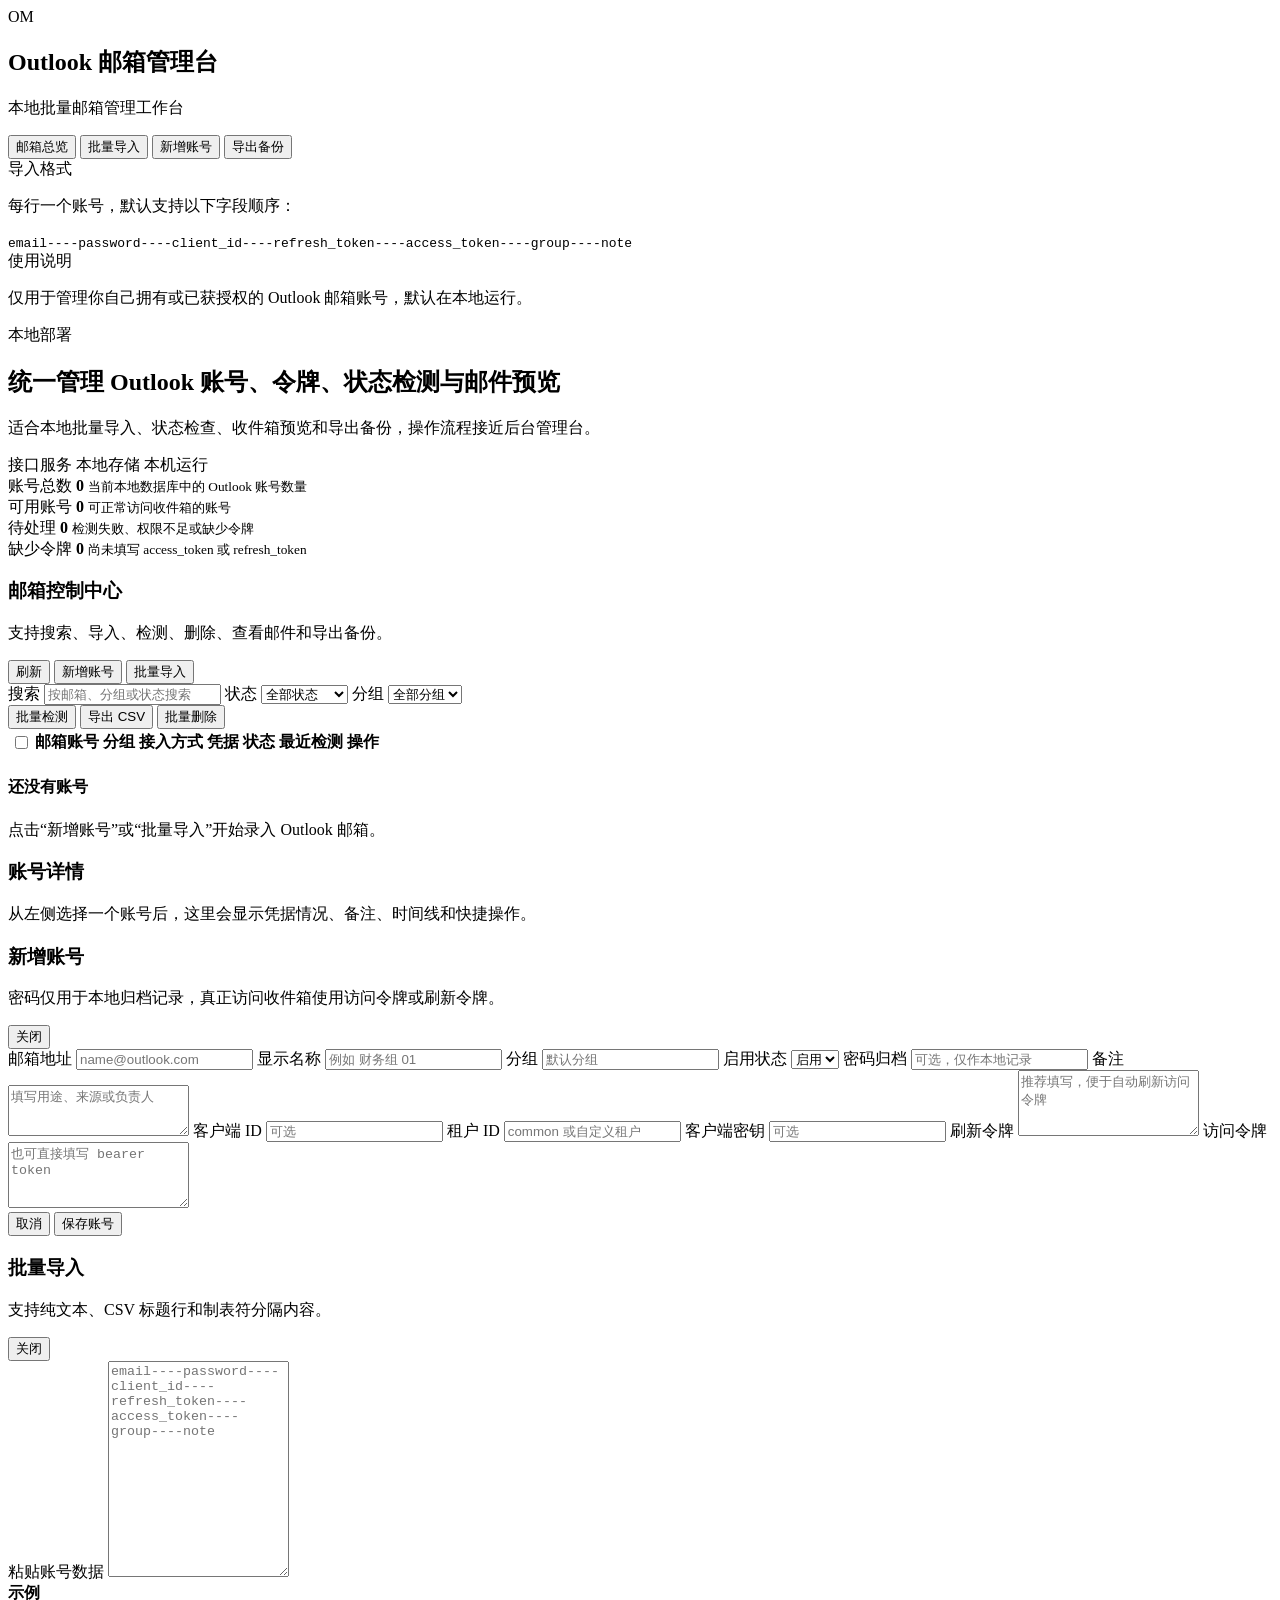
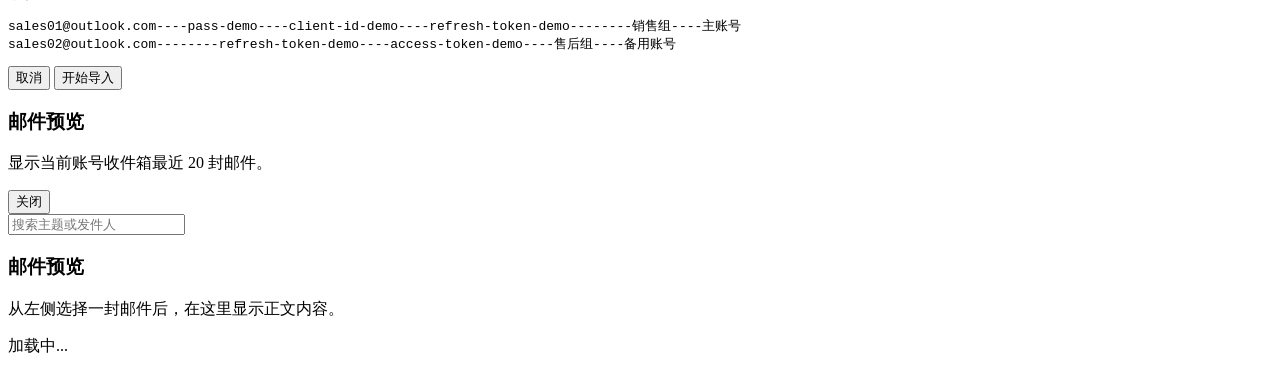
==== frontend/templates/index.html @ 4e81cc91 "Initial import" ====
<!DOCTYPE html>
<html lang="zh-CN">
<head>
    <meta charset="UTF-8">
    <meta name="viewport" content="width=device-width, initial-scale=1.0">
    <title>Outlook 邮箱管理台</title>
    <link rel="stylesheet" href="/static/css/app.css">
</head>
<body>
    <div class="shell">
        <aside class="sidebar">
            <div class="brand">
                <div class="brand-mark">OM</div>
                <div>
                    <h1>Outlook 邮箱管理台</h1>
                    <p>本地批量邮箱管理工作台</p>
                </div>
            </div>

            <nav class="nav">
                <button class="nav-item is-active" type="button">邮箱总览</button>
                <button class="nav-item" type="button" id="navImport">批量导入</button>
                <button class="nav-item" type="button" id="navAdd">新增账号</button>
                <button class="nav-item" type="button" id="navExport">导出备份</button>
            </nav>

            <section class="side-card">
                <span class="side-card-label">导入格式</span>
                <p>每行一个账号，默认支持以下字段顺序：</p>
                <code>email----password----client_id----refresh_token----access_token----group----note</code>
            </section>

            <section class="side-card">
                <span class="side-card-label">使用说明</span>
                <p>仅用于管理你自己拥有或已获授权的 Outlook 邮箱账号，默认在本地运行。</p>
            </section>
        </aside>

        <main class="main">
            <header class="hero">
                <div>
                    <span class="hero-kicker">本地部署</span>
                    <h2>统一管理 Outlook 账号、令牌、状态检测与邮件预览</h2>
                    <p>适合本地批量导入、状态检查、收件箱预览和导出备份，操作流程接近后台管理台。</p>
                </div>
                <div class="hero-badges">
                    <span class="badge-pill">接口服务</span>
                    <span class="badge-pill">本地存储</span>
                    <span class="badge-pill">本机运行</span>
                </div>
            </header>

            <section class="stats-grid">
                <article class="stat-card">
                    <span class="stat-label">账号总数</span>
                    <strong id="statTotal">0</strong>
                    <small>当前本地数据库中的 Outlook 账号数量</small>
                </article>
                <article class="stat-card accent-emerald">
                    <span class="stat-label">可用账号</span>
                    <strong id="statHealthy">0</strong>
                    <small>可正常访问收件箱的账号</small>
                </article>
                <article class="stat-card accent-amber">
                    <span class="stat-label">待处理</span>
                    <strong id="statAttention">0</strong>
                    <small>检测失败、权限不足或缺少令牌</small>
                </article>
                <article class="stat-card accent-sky">
                    <span class="stat-label">缺少令牌</span>
                    <strong id="statTokenless">0</strong>
                    <small>尚未填写 access_token 或 refresh_token</small>
                </article>
            </section>

            <section class="panel controls-panel">
                <div class="panel-header">
                    <div>
                        <h3>邮箱控制中心</h3>
                        <p>支持搜索、导入、检测、删除、查看邮件和导出备份。</p>
                    </div>
                    <div class="actions">
                        <button class="btn btn-muted" id="refreshBtn" type="button">刷新</button>
                        <button class="btn btn-secondary" id="addBtn" type="button">新增账号</button>
                        <button class="btn btn-primary" id="importBtn" type="button">批量导入</button>
                    </div>
                </div>

                <div class="toolbar">
                    <label class="field field-grow">
                        <span>搜索</span>
                        <input type="search" id="searchInput" placeholder="按邮箱、分组或状态搜索">
                    </label>
                    <label class="field">
                        <span>状态</span>
                        <select id="statusFilter">
                            <option value="all">全部状态</option>
                            <option value="ready">正常</option>
                            <option value="pending">待检查</option>
                            <option value="insufficient_scope">权限不足</option>
                            <option value="failed">检查失败</option>
                            <option value="needs_token">需补充令牌</option>
                        </select>
                    </label>
                    <label class="field">
                        <span>分组</span>
                        <select id="groupFilter">
                            <option value="all">全部分组</option>
                        </select>
                    </label>
                    <div class="toolbar-actions">
                        <button class="btn btn-muted" id="batchCheckBtn" type="button">批量检测</button>
                        <button class="btn btn-muted" id="exportBtn" type="button">导出 CSV</button>
                        <button class="btn btn-danger" id="batchDeleteBtn" type="button">批量删除</button>
                    </div>
                </div>
            </section>

            <section class="workspace">
                <article class="panel table-panel">
                    <div class="table-wrap">
                        <table>
                            <thead>
                                <tr>
                                    <th class="checkbox-cell"><input type="checkbox" id="selectAll"></th>
                                    <th>邮箱账号</th>
                                    <th>分组</th>
                                    <th>接入方式</th>
                                    <th>凭据</th>
                                    <th>状态</th>
                                    <th>最近检测</th>
                                    <th>操作</th>
                                </tr>
                            </thead>
                            <tbody id="accountsTableBody"></tbody>
                        </table>
                    </div>
                    <div class="empty-state hidden" id="emptyState">
                        <h4>还没有账号</h4>
                        <p>点击“新增账号”或“批量导入”开始录入 Outlook 邮箱。</p>
                    </div>
                </article>

                <aside class="panel detail-panel" id="detailPanel">
                    <div class="detail-placeholder">
                        <h3>账号详情</h3>
                        <p>从左侧选择一个账号后，这里会显示凭据情况、备注、时间线和快捷操作。</p>
                    </div>
                </aside>
            </section>
        </main>
    </div>

    <div class="modal hidden" id="accountModal">
        <div class="modal-card modal-large">
            <div class="modal-header">
                <div>
                    <h3 id="accountModalTitle">新增账号</h3>
                    <p>密码仅用于本地归档记录，真正访问收件箱使用访问令牌或刷新令牌。</p>
                </div>
                <button class="icon-btn" type="button" data-close="accountModal">关闭</button>
            </div>
            <form id="accountForm" class="form-grid">
                <input type="hidden" id="accountId">
                <label class="field">
                    <span>邮箱地址</span>
                    <input type="email" id="email" required placeholder="name@outlook.com">
                </label>
                <label class="field">
                    <span>显示名称</span>
                    <input type="text" id="display_name" placeholder="例如 财务组 01">
                </label>
                <label class="field">
                    <span>分组</span>
                    <input type="text" id="group_name" placeholder="默认分组">
                </label>
                <label class="field">
                    <span>启用状态</span>
                    <select id="is_active">
                        <option value="true">启用</option>
                        <option value="false">停用</option>
                    </select>
                </label>
                <label class="field field-span-2">
                    <span>密码归档</span>
                    <input type="text" id="password" placeholder="可选，仅作本地记录">
                </label>
                <label class="field field-span-2">
                    <span>备注</span>
                    <textarea id="note" rows="3" placeholder="填写用途、来源或负责人"></textarea>
                </label>
                <label class="field">
                    <span>客户端 ID</span>
                    <input type="text" id="client_id" placeholder="可选">
                </label>
                <label class="field">
                    <span>租户 ID</span>
                    <input type="text" id="tenant_id" placeholder="common 或自定义租户">
                </label>
                <label class="field field-span-2">
                    <span>客户端密钥</span>
                    <input type="text" id="client_secret" placeholder="可选">
                </label>
                <label class="field field-span-2">
                    <span>刷新令牌</span>
                    <textarea id="refresh_token" rows="4" placeholder="推荐填写，便于自动刷新访问令牌"></textarea>
                </label>
                <label class="field field-span-2">
                    <span>访问令牌</span>
                    <textarea id="access_token" rows="4" placeholder="也可直接填写 bearer token"></textarea>
                </label>
                <div class="modal-footer field-span-2">
                    <button class="btn btn-muted" type="button" data-close="accountModal">取消</button>
                    <button class="btn btn-primary" type="submit">保存账号</button>
                </div>
            </form>
        </div>
    </div>

    <div class="modal hidden" id="importModal">
        <div class="modal-card">
            <div class="modal-header">
                <div>
                    <h3>批量导入</h3>
                    <p>支持纯文本、CSV 标题行和制表符分隔内容。</p>
                </div>
                <button class="icon-btn" type="button" data-close="importModal">关闭</button>
            </div>
            <label class="field">
                <span>粘贴账号数据</span>
                <textarea id="importText" rows="14" placeholder="email----password----client_id----refresh_token----access_token----group----note"></textarea>
            </label>
            <div class="import-example">
                <strong>示例</strong>
                <pre>sales01@outlook.com----pass-demo----client-id-demo----refresh-token-demo--------销售组----主账号
sales02@outlook.com--------refresh-token-demo----access-token-demo----售后组----备用账号</pre>
            </div>
            <div class="modal-footer">
                <button class="btn btn-muted" type="button" data-close="importModal">取消</button>
                <button class="btn btn-primary" type="button" id="submitImportBtn">开始导入</button>
            </div>
        </div>
    </div>

    <div class="modal hidden" id="emailModal">
        <div class="modal-card modal-mail">
            <div class="modal-header">
                <div>
                    <h3 id="emailModalTitle">邮件预览</h3>
                    <p>显示当前账号收件箱最近 20 封邮件。</p>
                </div>
                <button class="icon-btn" type="button" data-close="emailModal">关闭</button>
            </div>
            <div class="mail-layout">
                <div class="mail-list-wrap">
                    <div class="mail-search">
                        <input type="search" id="mailSearchInput" placeholder="搜索主题或发件人">
                    </div>
                    <div class="mail-list" id="mailList"></div>
                </div>
                <div class="mail-preview" id="mailPreview">
                    <div class="detail-placeholder">
                        <h3>邮件预览</h3>
                        <p>从左侧选择一封邮件后，在这里显示正文内容。</p>
                    </div>
                </div>
            </div>
        </div>
    </div>

    <div class="toast-container" id="toastContainer"></div>
    <div class="loading hidden" id="loadingOverlay">
        <div class="loading-card">
            <div class="spinner"></div>
            <p id="loadingText">加载中...</p>
        </div>
    </div>

    <script src="/static/js/app.js"></script>
</body>
</html>
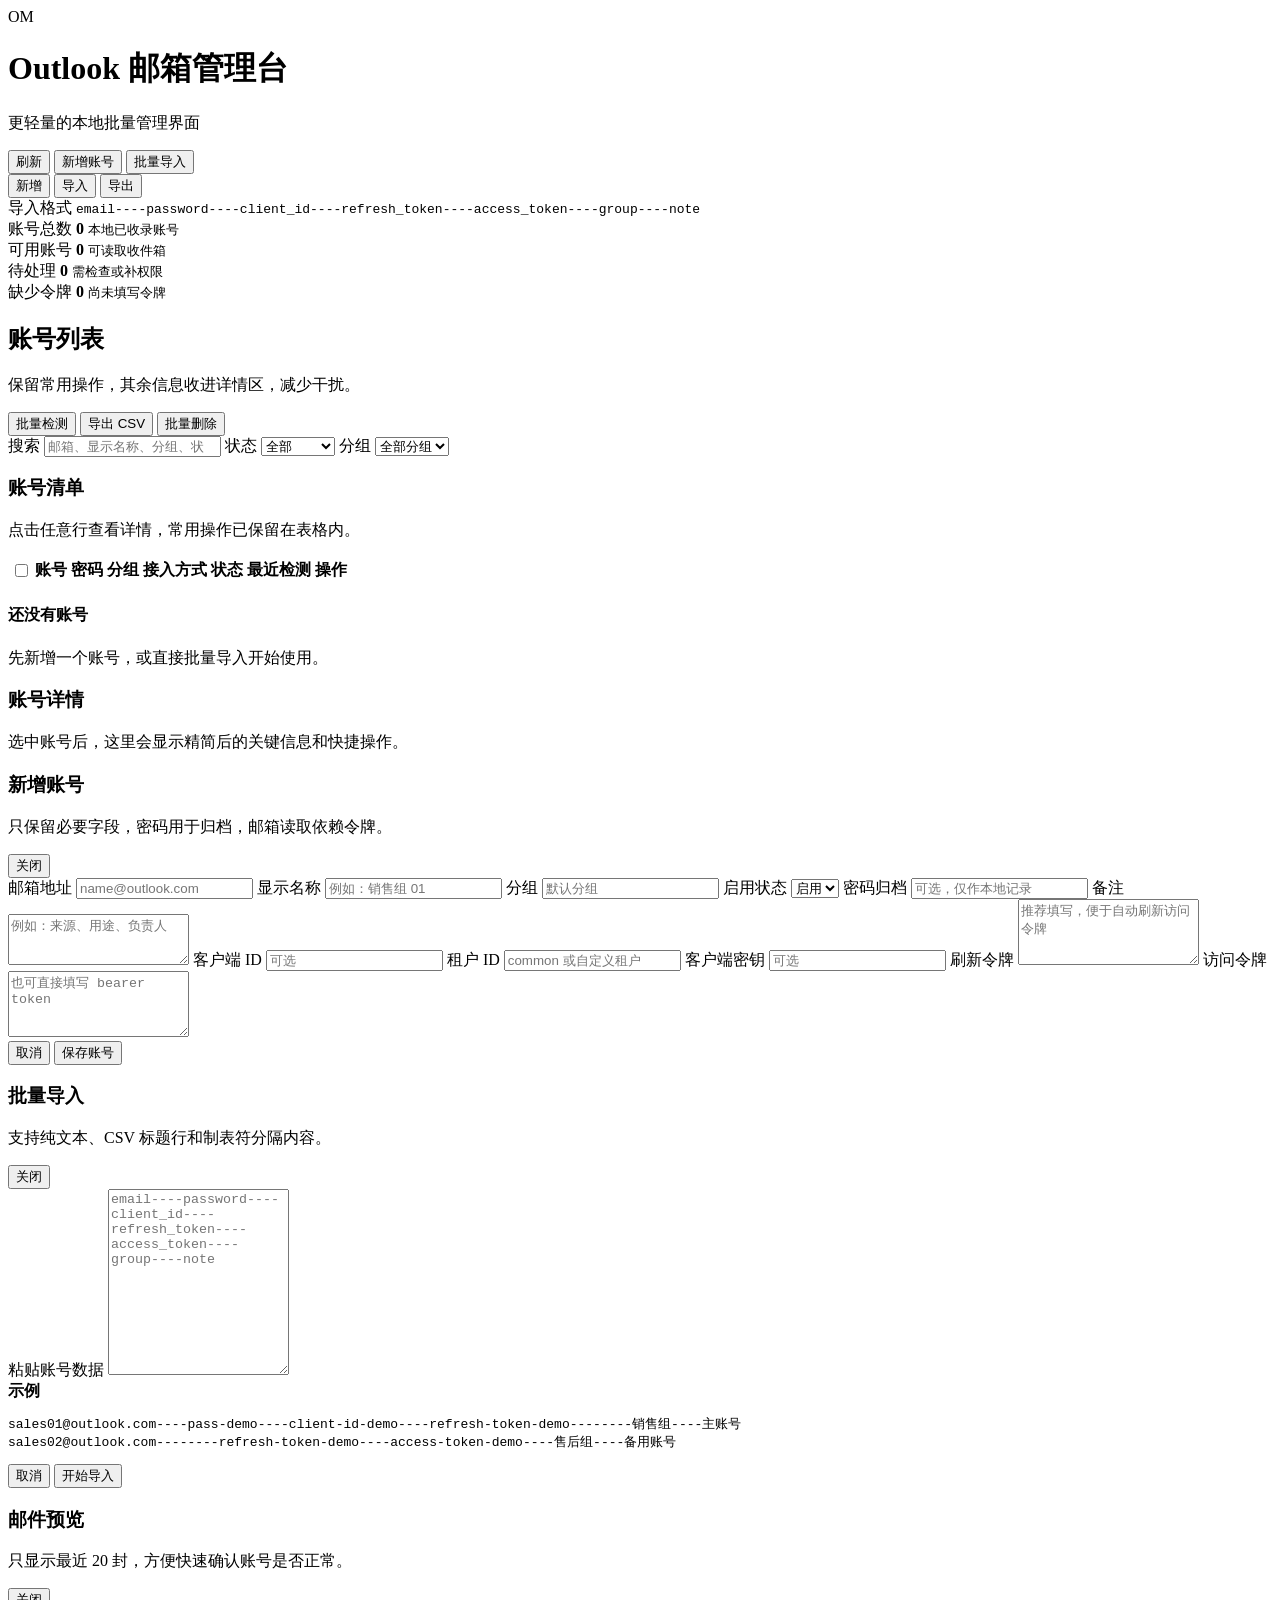
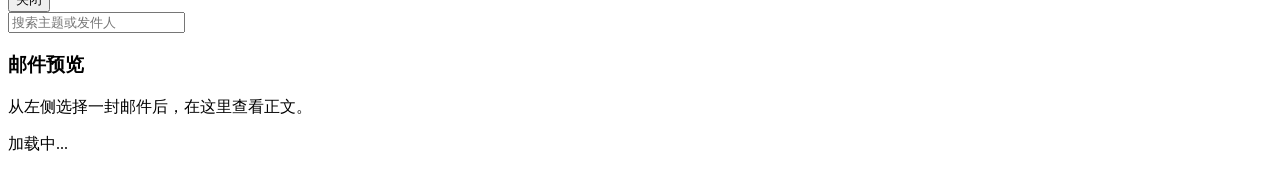
==== commit 31404da0: "Simplify UI and show credentials in account list" ====
--- a/frontend/templates/index.html
+++ b/frontend/templates/index.html
@@ -8,147 +8,134 @@
 </head>
 <body>
     <div class="shell">
-        <aside class="sidebar">
-            <div class="brand">
-                <div class="brand-mark">OM</div>
-                <div>
-                    <h1>Outlook 邮箱管理台</h1>
-                    <p>本地批量邮箱管理工作台</p>
-                </div>
-            </div>
-
-            <nav class="nav">
-                <button class="nav-item is-active" type="button">邮箱总览</button>
-                <button class="nav-item" type="button" id="navImport">批量导入</button>
-                <button class="nav-item" type="button" id="navAdd">新增账号</button>
-                <button class="nav-item" type="button" id="navExport">导出备份</button>
-            </nav>
-
-            <section class="side-card">
-                <span class="side-card-label">导入格式</span>
-                <p>每行一个账号，默认支持以下字段顺序：</p>
-                <code>email----password----client_id----refresh_token----access_token----group----note</code>
-            </section>
-
-            <section class="side-card">
-                <span class="side-card-label">使用说明</span>
-                <p>仅用于管理你自己拥有或已获授权的 Outlook 邮箱账号，默认在本地运行。</p>
-            </section>
-        </aside>
-
-        <main class="main">
-            <header class="hero">
-                <div>
-                    <span class="hero-kicker">本地部署</span>
-                    <h2>统一管理 Outlook 账号、令牌、状态检测与邮件预览</h2>
-                    <p>适合本地批量导入、状态检查、收件箱预览和导出备份，操作流程接近后台管理台。</p>
-                </div>
-                <div class="hero-badges">
-                    <span class="badge-pill">接口服务</span>
-                    <span class="badge-pill">本地存储</span>
-                    <span class="badge-pill">本机运行</span>
-                </div>
-            </header>
-
-            <section class="stats-grid">
-                <article class="stat-card">
-                    <span class="stat-label">账号总数</span>
-                    <strong id="statTotal">0</strong>
-                    <small>当前本地数据库中的 Outlook 账号数量</small>
-                </article>
-                <article class="stat-card accent-emerald">
-                    <span class="stat-label">可用账号</span>
-                    <strong id="statHealthy">0</strong>
-                    <small>可正常访问收件箱的账号</small>
-                </article>
-                <article class="stat-card accent-amber">
-                    <span class="stat-label">待处理</span>
-                    <strong id="statAttention">0</strong>
-                    <small>检测失败、权限不足或缺少令牌</small>
-                </article>
-                <article class="stat-card accent-sky">
-                    <span class="stat-label">缺少令牌</span>
-                    <strong id="statTokenless">0</strong>
-                    <small>尚未填写 access_token 或 refresh_token</small>
-                </article>
-            </section>
-
-            <section class="panel controls-panel">
-                <div class="panel-header">
+        <header class="topbar panel">
+            <div class="topbar-main">
+                <div class="brand">
+                    <div class="brand-mark">OM</div>
                     <div>
-                        <h3>邮箱控制中心</h3>
-                        <p>支持搜索、导入、检测、删除、查看邮件和导出备份。</p>
-                    </div>
-                    <div class="actions">
-                        <button class="btn btn-muted" id="refreshBtn" type="button">刷新</button>
-                        <button class="btn btn-secondary" id="addBtn" type="button">新增账号</button>
-                        <button class="btn btn-primary" id="importBtn" type="button">批量导入</button>
-                    </div>
-                </div>
-
-                <div class="toolbar">
-                    <label class="field field-grow">
-                        <span>搜索</span>
-                        <input type="search" id="searchInput" placeholder="按邮箱、分组或状态搜索">
-                    </label>
-                    <label class="field">
-                        <span>状态</span>
-                        <select id="statusFilter">
-                            <option value="all">全部状态</option>
-                            <option value="ready">正常</option>
-                            <option value="pending">待检查</option>
-                            <option value="insufficient_scope">权限不足</option>
-                            <option value="failed">检查失败</option>
-                            <option value="needs_token">需补充令牌</option>
-                        </select>
-                    </label>
-                    <label class="field">
-                        <span>分组</span>
-                        <select id="groupFilter">
-                            <option value="all">全部分组</option>
-                        </select>
-                    </label>
-                    <div class="toolbar-actions">
-                        <button class="btn btn-muted" id="batchCheckBtn" type="button">批量检测</button>
-                        <button class="btn btn-muted" id="exportBtn" type="button">导出 CSV</button>
-                        <button class="btn btn-danger" id="batchDeleteBtn" type="button">批量删除</button>
-                    </div>
-                </div>
-            </section>
-
-            <section class="workspace">
-                <article class="panel table-panel">
-                    <div class="table-wrap">
-                        <table>
-                            <thead>
-                                <tr>
-                                    <th class="checkbox-cell"><input type="checkbox" id="selectAll"></th>
-                                    <th>邮箱账号</th>
-                                    <th>分组</th>
-                                    <th>接入方式</th>
-                                    <th>凭据</th>
-                                    <th>状态</th>
-                                    <th>最近检测</th>
-                                    <th>操作</th>
-                                </tr>
-                            </thead>
-                            <tbody id="accountsTableBody"></tbody>
-                        </table>
-                    </div>
-                    <div class="empty-state hidden" id="emptyState">
-                        <h4>还没有账号</h4>
-                        <p>点击“新增账号”或“批量导入”开始录入 Outlook 邮箱。</p>
-                    </div>
-                </article>
-
-                <aside class="panel detail-panel" id="detailPanel">
-                    <div class="detail-placeholder">
-                        <h3>账号详情</h3>
-                        <p>从左侧选择一个账号后，这里会显示凭据情况、备注、时间线和快捷操作。</p>
-                    </div>
-                </aside>
-            </section>
-        </main>
+                        <h1>Outlook 邮箱管理台</h1>
+                        <p>更轻量的本地批量管理界面</p>
+                    </div>
+                </div>
+                <div class="topbar-actions">
+                    <button class="btn btn-muted" id="refreshBtn" type="button">刷新</button>
+                    <button class="btn btn-secondary" id="addBtn" type="button">新增账号</button>
+                    <button class="btn btn-primary" id="importBtn" type="button">批量导入</button>
+                </div>
+            </div>
+
+            <div class="utility-row">
+                <div class="utility-links">
+                    <button class="nav-item" type="button" id="navAdd">新增</button>
+                    <button class="nav-item" type="button" id="navImport">导入</button>
+                    <button class="nav-item" type="button" id="navExport">导出</button>
+                </div>
+                <div class="inline-tip">
+                    <span>导入格式</span>
+                    <code>email----password----client_id----refresh_token----access_token----group----note</code>
+                </div>
+            </div>
+        </header>
+
+        <section class="stats-grid">
+            <article class="stat-card">
+                <span class="stat-label">账号总数</span>
+                <strong id="statTotal">0</strong>
+                <small>本地已收录账号</small>
+            </article>
+            <article class="stat-card accent-success">
+                <span class="stat-label">可用账号</span>
+                <strong id="statHealthy">0</strong>
+                <small>可读取收件箱</small>
+            </article>
+            <article class="stat-card accent-warning">
+                <span class="stat-label">待处理</span>
+                <strong id="statAttention">0</strong>
+                <small>需检查或补权限</small>
+            </article>
+            <article class="stat-card accent-neutral">
+                <span class="stat-label">缺少令牌</span>
+                <strong id="statTokenless">0</strong>
+                <small>尚未填写令牌</small>
+            </article>
+        </section>
+
+        <section class="panel controls-panel">
+            <div class="controls-head">
+                <div>
+                    <h2>账号列表</h2>
+                    <p>保留常用操作，其余信息收进详情区，减少干扰。</p>
+                </div>
+                <div class="toolbar-actions">
+                    <button class="btn btn-muted" id="batchCheckBtn" type="button">批量检测</button>
+                    <button class="btn btn-muted" id="exportBtn" type="button">导出 CSV</button>
+                    <button class="btn btn-danger" id="batchDeleteBtn" type="button">批量删除</button>
+                </div>
+            </div>
+
+            <div class="toolbar">
+                <label class="field field-grow">
+                    <span>搜索</span>
+                    <input type="search" id="searchInput" placeholder="邮箱、显示名称、分组、状态">
+                </label>
+                <label class="field field-compact">
+                    <span>状态</span>
+                    <select id="statusFilter">
+                        <option value="all">全部</option>
+                        <option value="ready">正常</option>
+                        <option value="pending">待检查</option>
+                        <option value="insufficient_scope">权限不足</option>
+                        <option value="failed">检查失败</option>
+                        <option value="needs_token">缺少令牌</option>
+                    </select>
+                </label>
+                <label class="field field-compact">
+                    <span>分组</span>
+                    <select id="groupFilter">
+                        <option value="all">全部分组</option>
+                    </select>
+                </label>
+            </div>
+        </section>
+
+        <section class="workspace">
+            <article class="panel table-panel">
+                <div class="table-head">
+                    <div class="table-title">
+                        <h3>账号清单</h3>
+                        <p>点击任意行查看详情，常用操作已保留在表格内。</p>
+                    </div>
+                </div>
+                <div class="table-wrap">
+                    <table>
+                        <thead>
+                            <tr>
+                                <th class="checkbox-cell"><input type="checkbox" id="selectAll"></th>
+                                <th>账号</th>
+                                <th>密码</th>
+                                <th>分组</th>
+                                <th>接入方式</th>
+                                <th>状态</th>
+                                <th>最近检测</th>
+                                <th>操作</th>
+                            </tr>
+                        </thead>
+                        <tbody id="accountsTableBody"></tbody>
+                    </table>
+                </div>
+                <div class="empty-state hidden" id="emptyState">
+                    <h4>还没有账号</h4>
+                    <p>先新增一个账号，或直接批量导入开始使用。</p>
+                </div>
+            </article>
+
+            <aside class="panel detail-panel" id="detailPanel">
+                <div class="detail-placeholder">
+                    <h3>账号详情</h3>
+                    <p>选中账号后，这里会显示精简后的关键信息和快捷操作。</p>
+                </div>
+            </aside>
+        </section>
     </div>
 
     <div class="modal hidden" id="accountModal">
@@ -156,7 +143,7 @@
             <div class="modal-header">
                 <div>
                     <h3 id="accountModalTitle">新增账号</h3>
-                    <p>密码仅用于本地归档记录，真正访问收件箱使用访问令牌或刷新令牌。</p>
+                    <p>只保留必要字段，密码用于归档，邮箱读取依赖令牌。</p>
                 </div>
                 <button class="icon-btn" type="button" data-close="accountModal">关闭</button>
             </div>
@@ -168,7 +155,7 @@
                 </label>
                 <label class="field">
                     <span>显示名称</span>
-                    <input type="text" id="display_name" placeholder="例如 财务组 01">
+                    <input type="text" id="display_name" placeholder="例如：销售组 01">
                 </label>
                 <label class="field">
                     <span>分组</span>
@@ -187,7 +174,7 @@
                 </label>
                 <label class="field field-span-2">
                     <span>备注</span>
-                    <textarea id="note" rows="3" placeholder="填写用途、来源或负责人"></textarea>
+                    <textarea id="note" rows="3" placeholder="例如：来源、用途、负责人"></textarea>
                 </label>
                 <label class="field">
                     <span>客户端 ID</span>
@@ -228,7 +215,7 @@
             </div>
             <label class="field">
                 <span>粘贴账号数据</span>
-                <textarea id="importText" rows="14" placeholder="email----password----client_id----refresh_token----access_token----group----note"></textarea>
+                <textarea id="importText" rows="12" placeholder="email----password----client_id----refresh_token----access_token----group----note"></textarea>
             </label>
             <div class="import-example">
                 <strong>示例</strong>
@@ -247,7 +234,7 @@
             <div class="modal-header">
                 <div>
                     <h3 id="emailModalTitle">邮件预览</h3>
-                    <p>显示当前账号收件箱最近 20 封邮件。</p>
+                    <p>只显示最近 20 封，方便快速确认账号是否正常。</p>
                 </div>
                 <button class="icon-btn" type="button" data-close="emailModal">关闭</button>
             </div>
@@ -261,7 +248,7 @@
                 <div class="mail-preview" id="mailPreview">
                     <div class="detail-placeholder">
                         <h3>邮件预览</h3>
-                        <p>从左侧选择一封邮件后，在这里显示正文内容。</p>
+                        <p>从左侧选择一封邮件后，在这里查看正文。</p>
                     </div>
                 </div>
             </div>
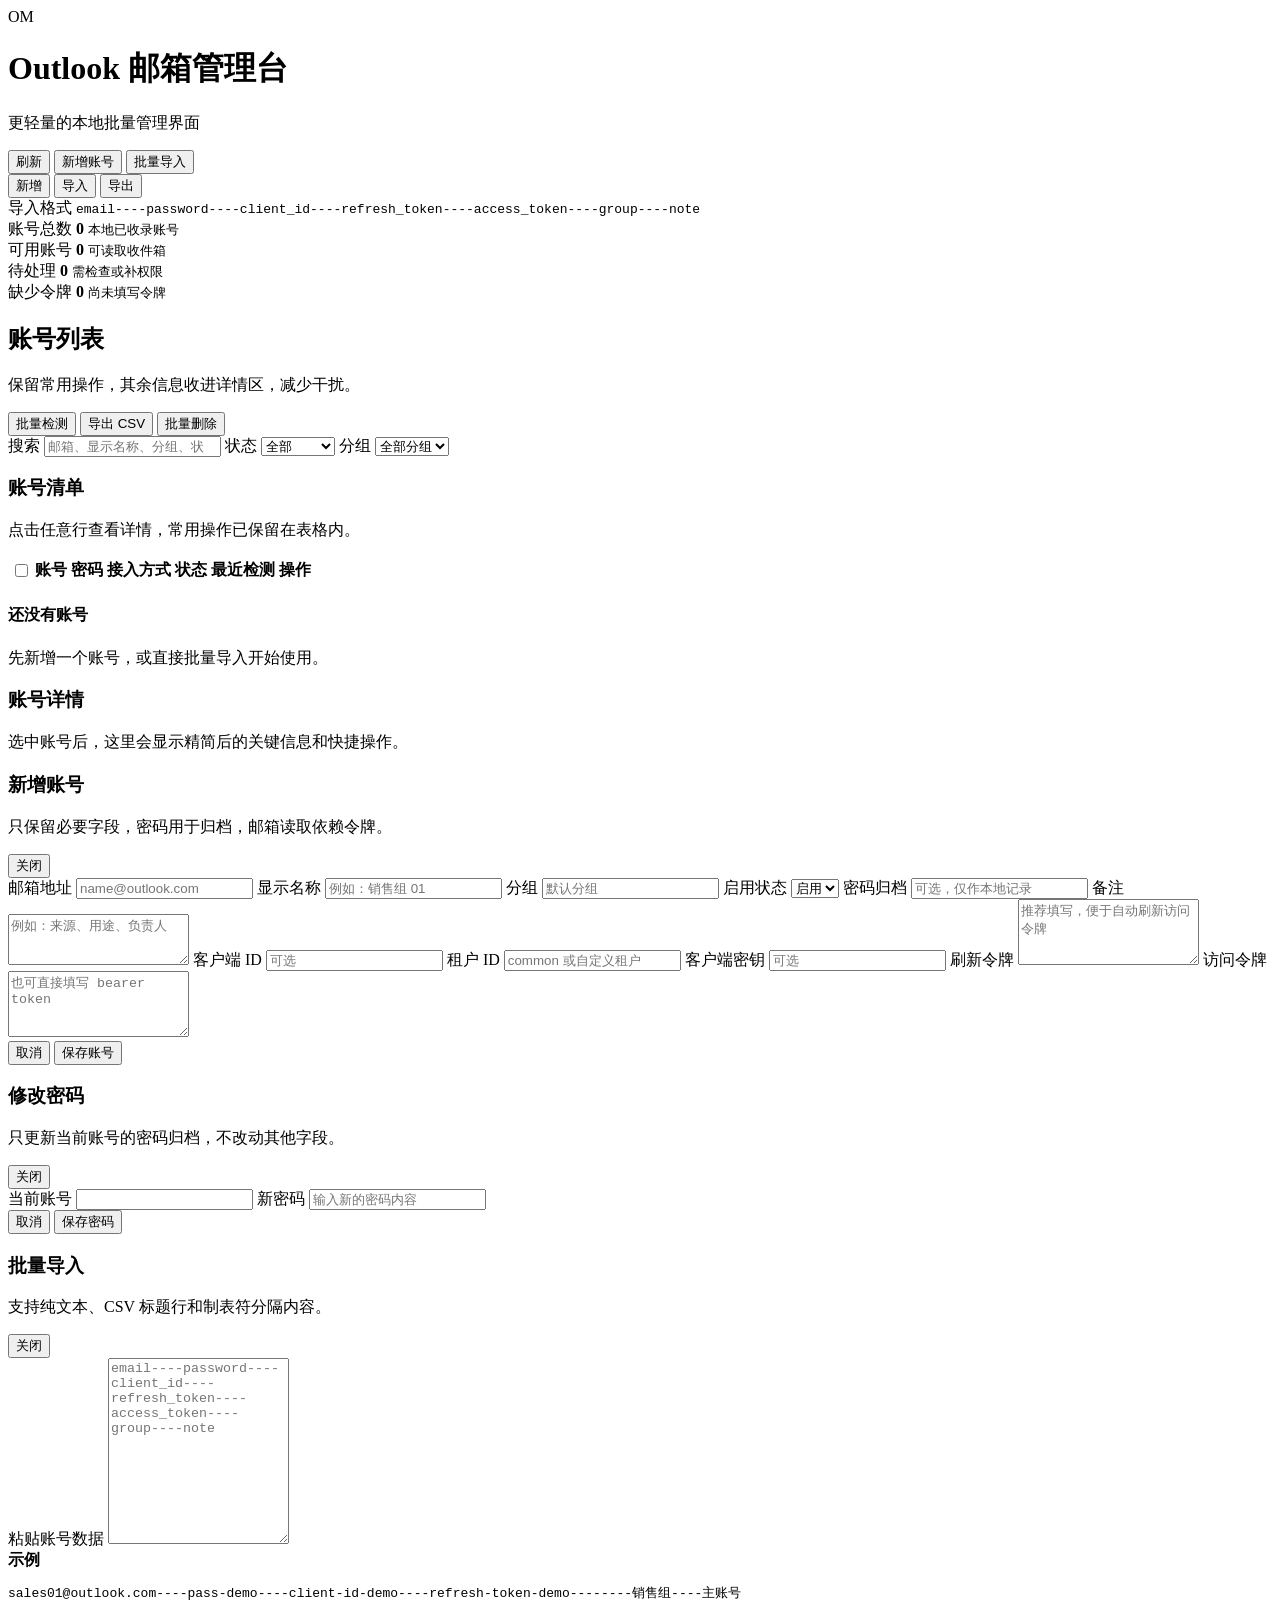
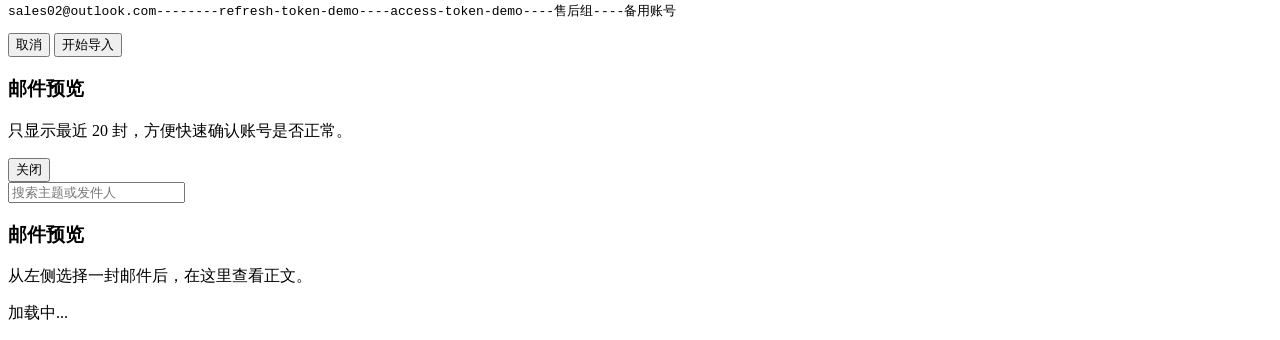
==== commit 6e2ad201: "Add password update modal and simplify UI" ====
--- a/frontend/templates/index.html
+++ b/frontend/templates/index.html
@@ -113,7 +113,6 @@
                                 <th class="checkbox-cell"><input type="checkbox" id="selectAll"></th>
                                 <th>账号</th>
                                 <th>密码</th>
-                                <th>分组</th>
                                 <th>接入方式</th>
                                 <th>状态</th>
                                 <th>最近检测</th>
@@ -204,6 +203,33 @@
         </div>
     </div>
 
+    <div class="modal hidden" id="passwordModal">
+        <div class="modal-card modal-small">
+            <div class="modal-header">
+                <div>
+                    <h3>修改密码</h3>
+                    <p>只更新当前账号的密码归档，不改动其他字段。</p>
+                </div>
+                <button class="icon-btn" type="button" data-close="passwordModal">关闭</button>
+            </div>
+            <form id="passwordForm" class="form-grid form-single">
+                <input type="hidden" id="passwordAccountId">
+                <label class="field field-span-2">
+                    <span>当前账号</span>
+                    <input type="text" id="passwordAccountEmail" readonly>
+                </label>
+                <label class="field field-span-2">
+                    <span>新密码</span>
+                    <input type="text" id="passwordValue" placeholder="输入新的密码内容">
+                </label>
+                <div class="modal-footer field-span-2">
+                    <button class="btn btn-muted" type="button" data-close="passwordModal">取消</button>
+                    <button class="btn btn-primary" type="submit" id="submitPasswordBtn">保存密码</button>
+                </div>
+            </form>
+        </div>
+    </div>
+
     <div class="modal hidden" id="importModal">
         <div class="modal-card">
             <div class="modal-header">
